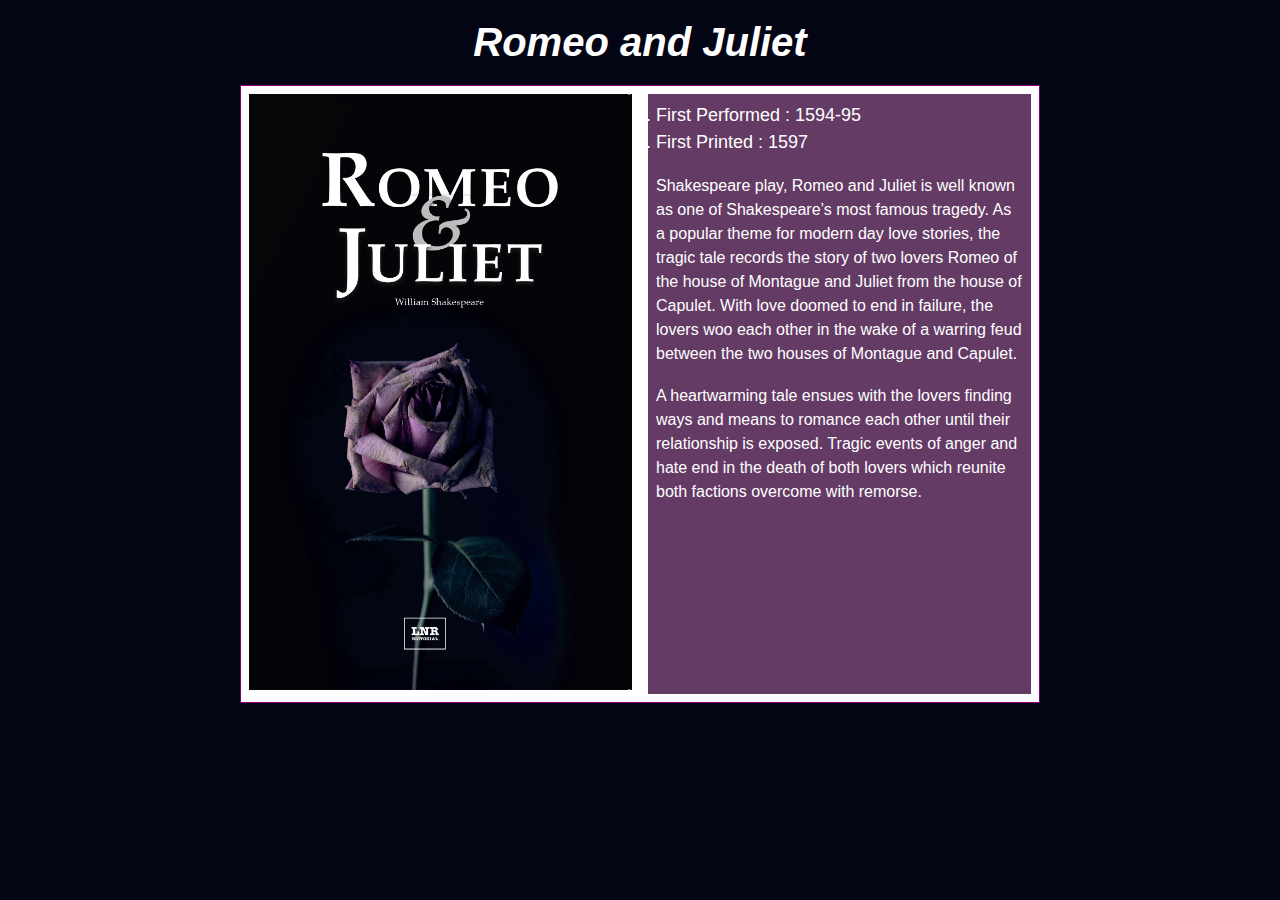
==== docs/index.html @ 7a01f049 "update css link" ====
<!DOCTYPE html>
<html lang="en">
<head>
    <meta charset="UTF-8">
    <meta http-equiv="X-UA-Compatible" content="IE=edge">
    <meta name="viewport" content="width=device-width, initial-scale=1.0">
    <link rel="stylesheet" href="css/styles.css">
    <title>Demo week 2</title>
</head>
<body>
 <h1>Romeo and Juliet</h1>

<main>
<figure>
<img src="images/ROMEO AND JULIET COVER.jpg" alt="romeo and juliet cover">
</figure>

<section>
    <ol>
        <li>First Performed : 1594-95</li>
        <li>First Printed : 1597</li>
    
    </ol>

    <extra-space>
        &nbsp;&nbsp;
    </extra-space>
    
    <p> Shakespeare play, Romeo and Juliet is well known as one of Shakespeare’s most famous tragedy. As a popular theme for modern day love stories, the tragic tale records the story of two lovers Romeo of the house of Montague and Juliet from the house of Capulet. With love doomed to end in failure, the lovers woo each other in the wake of a warring feud between the two houses of Montague and Capulet.</p>

    <extra-space>
        &nbsp;&nbsp;
    </extra-space>
    
    <p>A heartwarming tale ensues with the lovers finding ways and means to romance each other until their relationship is exposed.  Tragic events of anger and hate end in the death of both lovers which reunite both factions overcome with remorse.</p>
    

</section>

</main>



</body>
</html>
---- docs/css/styles.css ----
/* This stylesheet is where to add styles for your Shakespeare Play */
/*We usually add something general for the body*/
* {
  margin: 0;
  padding: 0;
  box-sizing: border-box;
}

body {
  font-family: Verdana, Geneva, Tahoma, sans-serif;
  /*your style rules go in here */
}

section {
  border: 0;
}

/*Here follows the class names that you will have in your html*/
/*You may have more if you added styles in InDesign*/
/*You need to add the style attributes between the curly brackets*/

/* the following may not be used but it doesn't matter if they are listed here  */

section.cover {
  text-align: center;
  width: 70%;
  margin: 20px auto;
}

img.playimage {
  /* you will need a width attribute in here */
  max-width: 40%;
  padding: 20px auto;
}

img.shakespeareimage {
  /* you will need a width attribute in here */
  max-width: 40%;
  padding: 20px auto;
}

/* If you have created any new stlyes in InDesign and used export tags then you need to add them here */

section.dramatis {
}
section.play {
}
div.sceneImage {
}
h1.act {
}
p.character {
}
p.charactername {
}
h1.dramatishead {
}
h2.firstscene {
}
h2.location {
}
p.play_location {
}
p.prose {
}
h2.scene {
}
p.song {
}
h2.stagedirection {
}
p.verseline {
}
span.character_role {
}
span.stage_directions_inline {
}

span.character_beforespeech {
}

* {
    margin: 0;
    box-sizing: border-box;
}

.AmericanTypewriter {
    font-family: "American Typewriter", monospace;
  }

body {
     font-family: 'Roboto Serif', sans-serif;
     background-color: #030514;
    }
h1{ 
    text-align: center;
    color: white;
    margin-bottom: 20px;
    margin-top: 20px;
    font-family: 'Roboto Serif', sans-serif;
    font-style: oblique;
    font-size: 40px;
}




main {
width: 90%;
max-width: 800px;
border: 1px solid purple;
margin: 0 auto;
display: flex;
flex-wrap: wrap;
background-color: white;
}

p {
    line-height: 1.5;
}

ol {
    line-height: 1.5;
    font-size: 18px;
}

img {
    width: 100%;
    }

figure {
    width: 100%;
    flex-basis: 300px;
    flex-grow: 1;
    flex-shrink: 1;
    margin: .5rem;
}

section {
    flex-basis: 300px;
    flex-grow: 1;
    flex-shrink: 1;
    margin: .5rem;
    background-color: #643b65;
    color: white;
    padding: 8px;

}

@media only screen and (max-width: 600px) {
    main {
        width: 100%;
        padding: 0;
        border: none;
    }

    p { 
        font-size: .9em;
    }
}
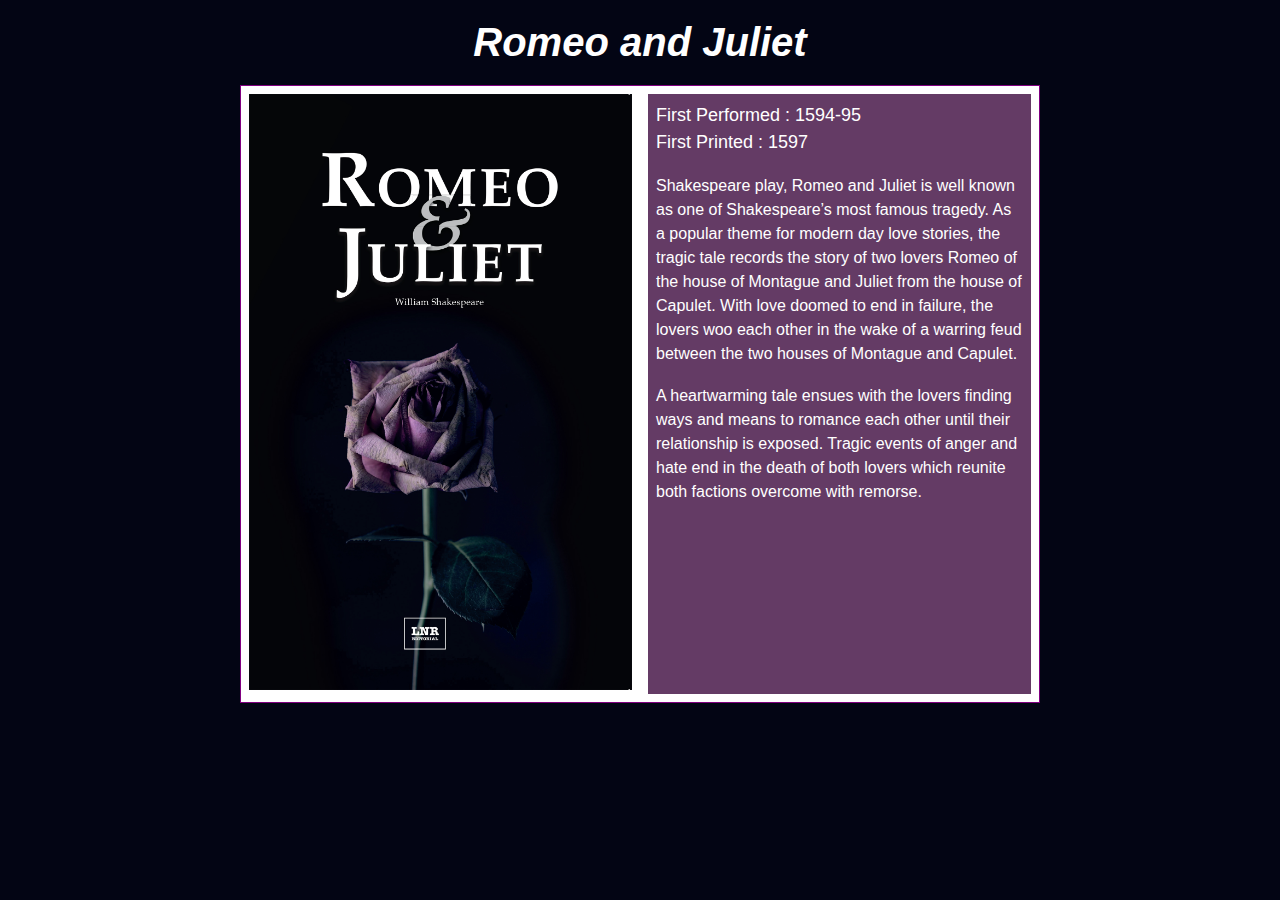
==== commit df571ee1: "update ol to ul" ====
--- a/docs/index.html
+++ b/docs/index.html
@@ -5,7 +5,7 @@
     <meta http-equiv="X-UA-Compatible" content="IE=edge">
     <meta name="viewport" content="width=device-width, initial-scale=1.0">
     <link rel="stylesheet" href="css/styles.css">
-    <title>Demo week 2</title>
+    <title>Romeo and Juliet</title>
 </head>
 <body>
  <h1>Romeo and Juliet</h1>
@@ -16,11 +16,11 @@
 </figure>
 
 <section>
-    <ol>
+    <ul>
         <li>First Performed : 1594-95</li>
         <li>First Printed : 1597</li>
     
-    </ol>
+    </ul>
 
     <extra-space>
         &nbsp;&nbsp;
--- a/docs/css/styles.css
+++ b/docs/css/styles.css
@@ -78,7 +78,6 @@
 
 span.character_beforespeech {
 }
-
 * {
     margin: 0;
     box-sizing: border-box;
@@ -119,7 +118,7 @@
     line-height: 1.5;
 }
 
-ol {
+ul {
     line-height: 1.5;
     font-size: 18px;
 }
@@ -154,6 +153,14 @@
         border: none;
     }
 
+    ul {
+        font-size: .9em;
+    }
+
+    main {
+        max-width: 50%;
+    }
+
     p { 
         font-size: .9em;
     }
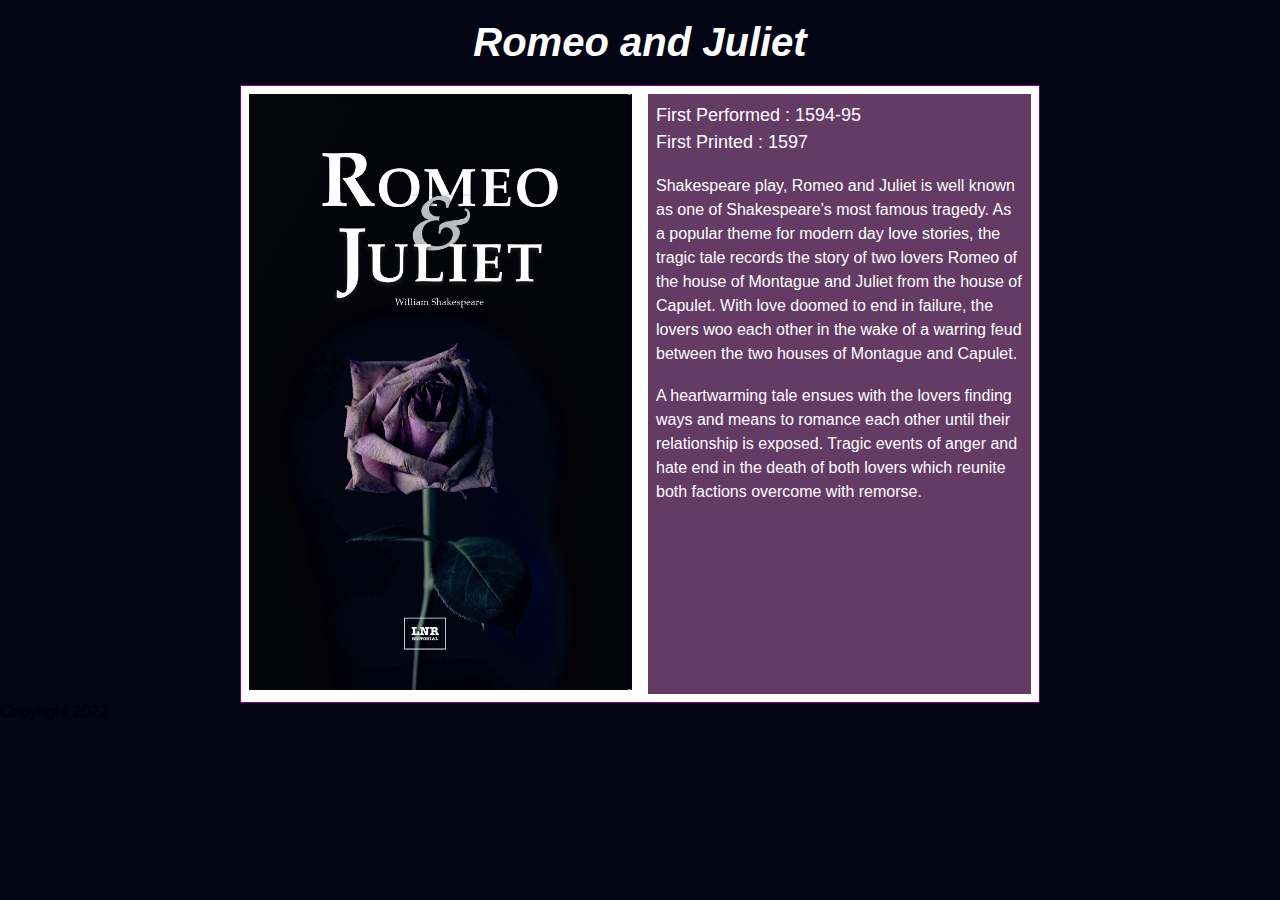
==== commit f881493b: "update footer" ====
--- a/docs/index.html
+++ b/docs/index.html
@@ -40,6 +40,10 @@
 </main>
 
 
+<footer>
+    Copyright 2022
+</footer>
+
 
 </body>
 </html>
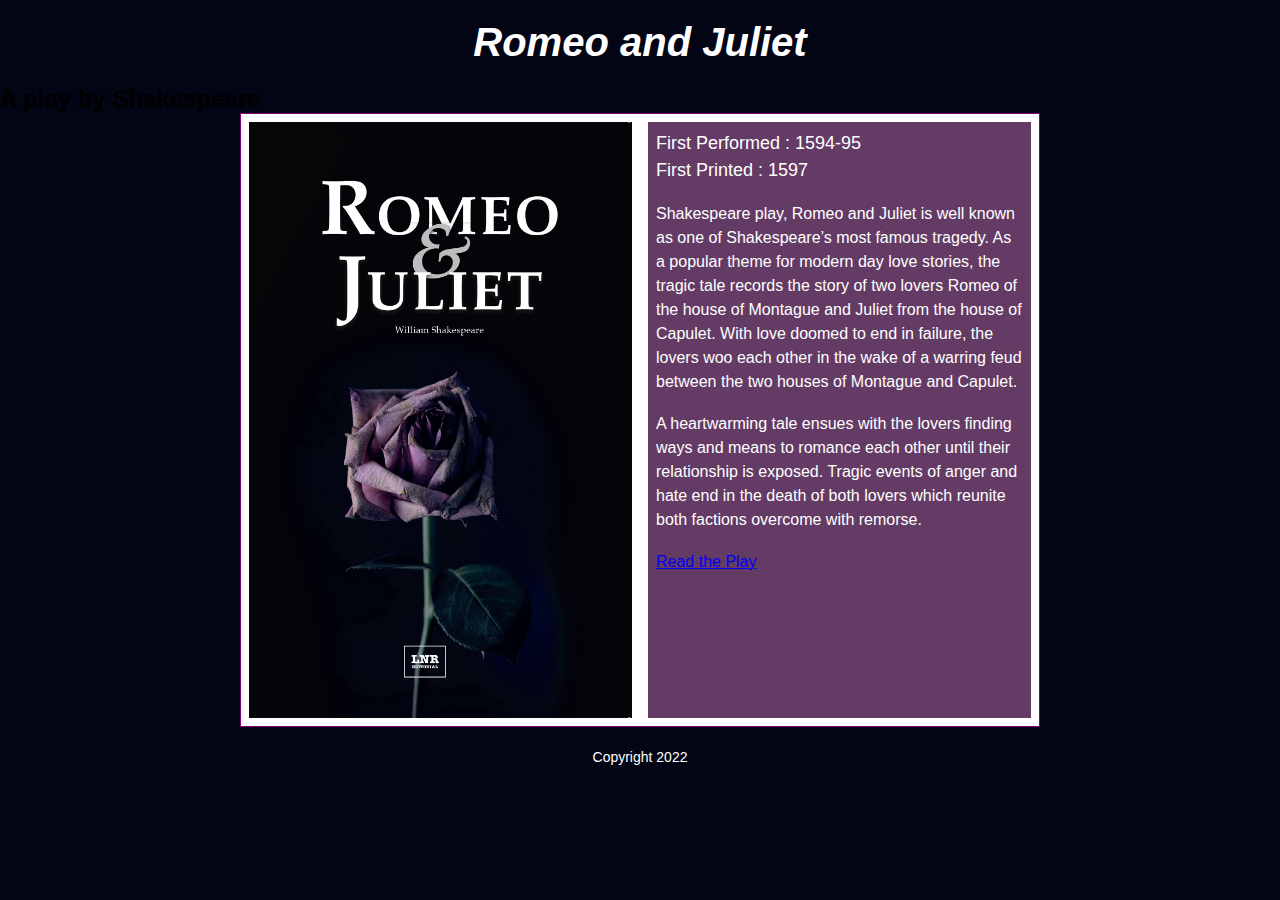
==== commit 30a2ea03: "update index" ====
--- a/docs/index.html
+++ b/docs/index.html
@@ -1,49 +1,55 @@
-<!DOCTYPE html>
-<html lang="en">
+<html>
 <head>
-    <meta charset="UTF-8">
-    <meta http-equiv="X-UA-Compatible" content="IE=edge">
-    <meta name="viewport" content="width=device-width, initial-scale=1.0">
-    <link rel="stylesheet" href="css/styles.css">
-    <title>Romeo and Juliet</title>
+<title>Romeo and Juliet</title>
+<link rel="stylesheet" href="css/styles.css">
 </head>
+
 <body>
- <h1>Romeo and Juliet</h1>
+    <header>
+<h1>Romeo and Juliet</h1> 
 
+<h2>A play by Shakespeare</h2>
+</header>
 <main>
-<figure>
-<img src="images/ROMEO AND JULIET COVER.jpg" alt="romeo and juliet cover">
+    <figure>
+<img src="images/ROMEO AND JULIET COVER.jpg" alt="cover the play with a picture of a flower">
 </figure>
 
 <section>
-    <ul>
-        <li>First Performed : 1594-95</li>
-        <li>First Printed : 1597</li>
-    
-    </ul>
+<ul>
+    <li>First Performed : 1594-95</li>
+    <li>First Printed : 1597</li>
 
-    <extra-space>
-        &nbsp;&nbsp;
-    </extra-space>
-    
-    <p> Shakespeare play, Romeo and Juliet is well known as one of Shakespeare’s most famous tragedy. As a popular theme for modern day love stories, the tragic tale records the story of two lovers Romeo of the house of Montague and Juliet from the house of Capulet. With love doomed to end in failure, the lovers woo each other in the wake of a warring feud between the two houses of Montague and Capulet.</p>
+</ul>
 
-    <extra-space>
-        &nbsp;&nbsp;
-    </extra-space>
-    
-    <p>A heartwarming tale ensues with the lovers finding ways and means to romance each other until their relationship is exposed.  Tragic events of anger and hate end in the death of both lovers which reunite both factions overcome with remorse.</p>
-    
+<extra-space>
+    &nbsp;&nbsp;
+</extra-space>
+
+<p> Shakespeare play, Romeo and Juliet is well known as one of Shakespeare’s most famous tragedy. As a popular theme for modern day love stories, the tragic tale records the story of two lovers Romeo of the house of Montague and Juliet from the house of Capulet. With love doomed to end in failure, the lovers woo each other in the wake of a warring feud between the two houses of Montague and Capulet.</p>
+
+<extra-space>
+    &nbsp;&nbsp;
+</extra-space>
+
+<p>A heartwarming tale ensues with the lovers finding ways and means to romance each other until their relationship is exposed.  Tragic events of anger and hate end in the death of both lovers which reunite both factions overcome with remorse.</p>
+
+<extra-space>
+    &nbsp;&nbsp;
+</extra-space>
+
+<p class="playlink"><a href="PLAY_ROMEOANDJULIET_copy.html"> Read the Play</a></p>
 
 </section>
 
 </main>
+<footer>
+   <p>Copyright 2022</p>
+</footer>
+
+</body>
 
 
-<footer>
-    Copyright 2022
-</footer>
 
 
-</body>
 </html>
--- a/docs/css/styles.css
+++ b/docs/css/styles.css
@@ -146,6 +146,14 @@
 
 }
 
+footer {
+    color: white;
+    font-size: 14px;
+    text-align: center;
+    padding: 20px;
+    
+}
+
 @media only screen and (max-width: 600px) {
     main {
         width: 100%;
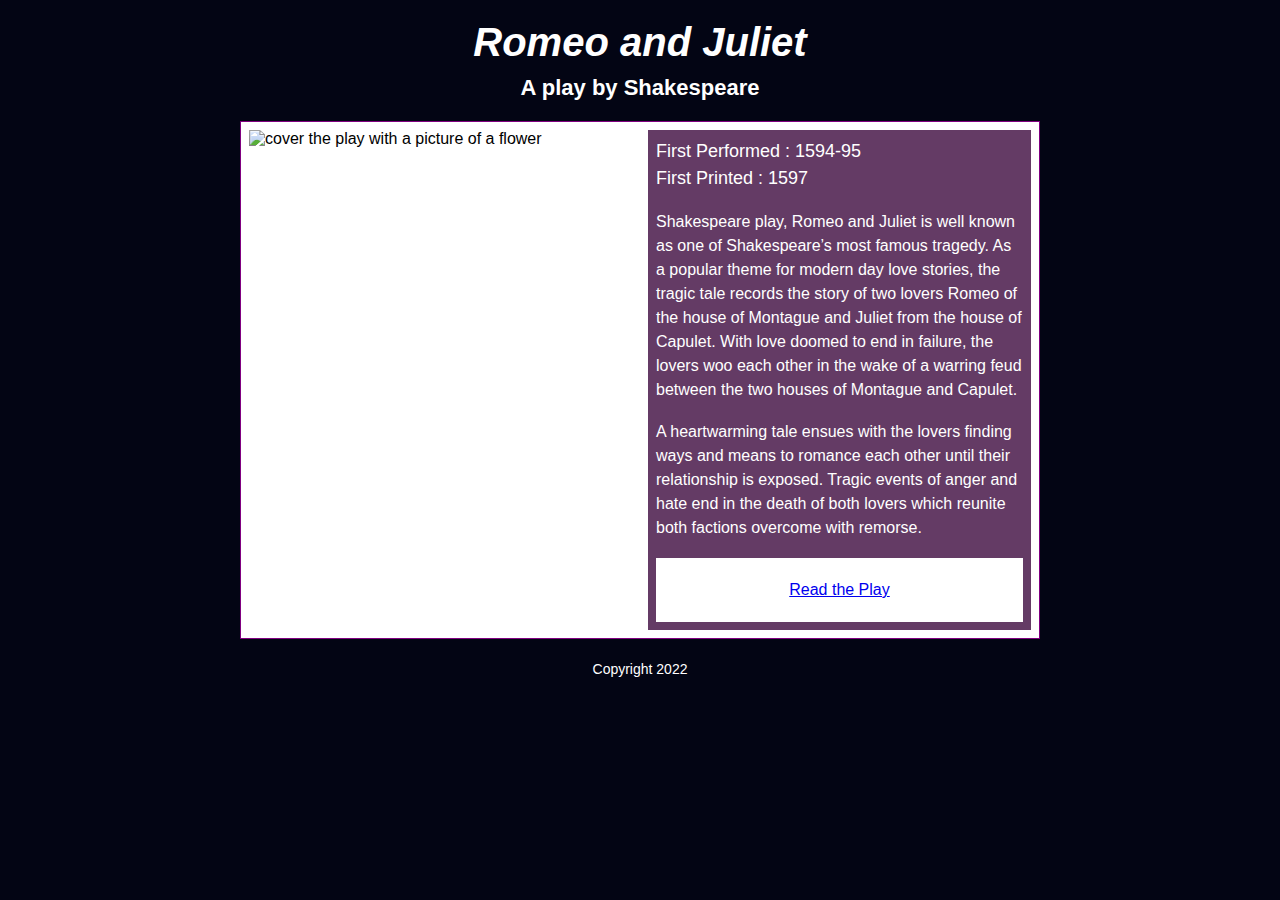
==== commit 32035b19: "updated index" ====
--- a/docs/index.html
+++ b/docs/index.html
@@ -1,3 +1,4 @@
+<!DOCTYPE html>
 <html>
 <head>
 <title>Romeo and Juliet</title>
@@ -12,7 +13,7 @@
 </header>
 <main>
     <figure>
-<img src="images/ROMEO AND JULIET COVER.jpg" alt="cover the play with a picture of a flower">
+<img src="images/ROMEOANDJULIETCOVER.jpg" alt="cover the play with a picture of a flower">
 </figure>
 
 <section>
--- a/docs/css/styles.css
+++ b/docs/css/styles.css
@@ -83,24 +83,36 @@
     box-sizing: border-box;
 }
 
+* {
+  margin: 0;
+  box-sizing: border-box;
+}
+
 .AmericanTypewriter {
-    font-family: "American Typewriter", monospace;
-  }
+  font-family: "American Typewriter", monospace;
+}
 
 body {
-     font-family: 'Roboto Serif', sans-serif;
-     background-color: #030514;
-    }
+   font-family: 'Roboto Serif', sans-serif;
+   background-color: #030514;
+  }
 h1{ 
-    text-align: center;
-    color: white;
-    margin-bottom: 20px;
-    margin-top: 20px;
-    font-family: 'Roboto Serif', sans-serif;
-    font-style: oblique;
-    font-size: 40px;
+  text-align: center;
+  color: white;
+  margin-bottom: 10px;
+  margin-top: 20px;
+  font-family: 'Roboto Serif', sans-serif;
+  font-style: oblique;
+  font-size: 40px;
 }
 
+h2 {
+  text-align: center;
+  color: white;
+  margin-bottom: 20px;
+  font-family: 'Roboto Serif', sans-serif;
+  font-size: 22px;
+}
 
 
 
@@ -115,61 +127,69 @@
 }
 
 p {
-    line-height: 1.5;
+  line-height: 1.5;
 }
 
 ul {
-    line-height: 1.5;
-    font-size: 18px;
+  line-height: 1.5;
+  font-size: 18px;
 }
 
 img {
-    width: 100%;
-    }
+  width: 100%;
+  }
 
 figure {
-    width: 100%;
-    flex-basis: 300px;
-    flex-grow: 1;
-    flex-shrink: 1;
-    margin: .5rem;
+  width: 100%;
+  flex-basis: 300px;
+  flex-grow: 1;
+  flex-shrink: 1;
+  margin: .5rem;
 }
 
 section {
-    flex-basis: 300px;
-    flex-grow: 1;
-    flex-shrink: 1;
-    margin: .5rem;
-    background-color: #643b65;
-    color: white;
-    padding: 8px;
+  flex-basis: 300px;
+  flex-grow: 1;
+  flex-shrink: 1;
+  margin: .5rem;
+  background-color: #643b65;
+  color: white;
+  padding: 8px;
 
 }
 
+.playlink {
+  text-align: center;
+  color: white;
+  border: 2px solid 030514;
+  background-color: white;
+  padding: 20px;
+}
+
 footer {
-    color: white;
-    font-size: 14px;
-    text-align: center;
-    padding: 20px;
-    
+  color: white;
+  font-size: 14px;
+  text-align: center;
+  padding: 20px;
+  
 }
 
 @media only screen and (max-width: 600px) {
-    main {
-        width: 100%;
-        padding: 0;
-        border: none;
-    }
+  main {
+      width: 100%;
+      padding: 0;
+      border: none;
+  }
 
-    ul {
-        font-size: .9em;
-    }
+  ul {
+      font-size: .9em;
+  }
 
-    main {
-        max-width: 50%;
-    }
+  main {
+      max-width: 50%;
+  }
 
-    p { 
-        font-size: .9em;
-    }
-}
+  p { 
+      font-size: .9em;
+  }
+}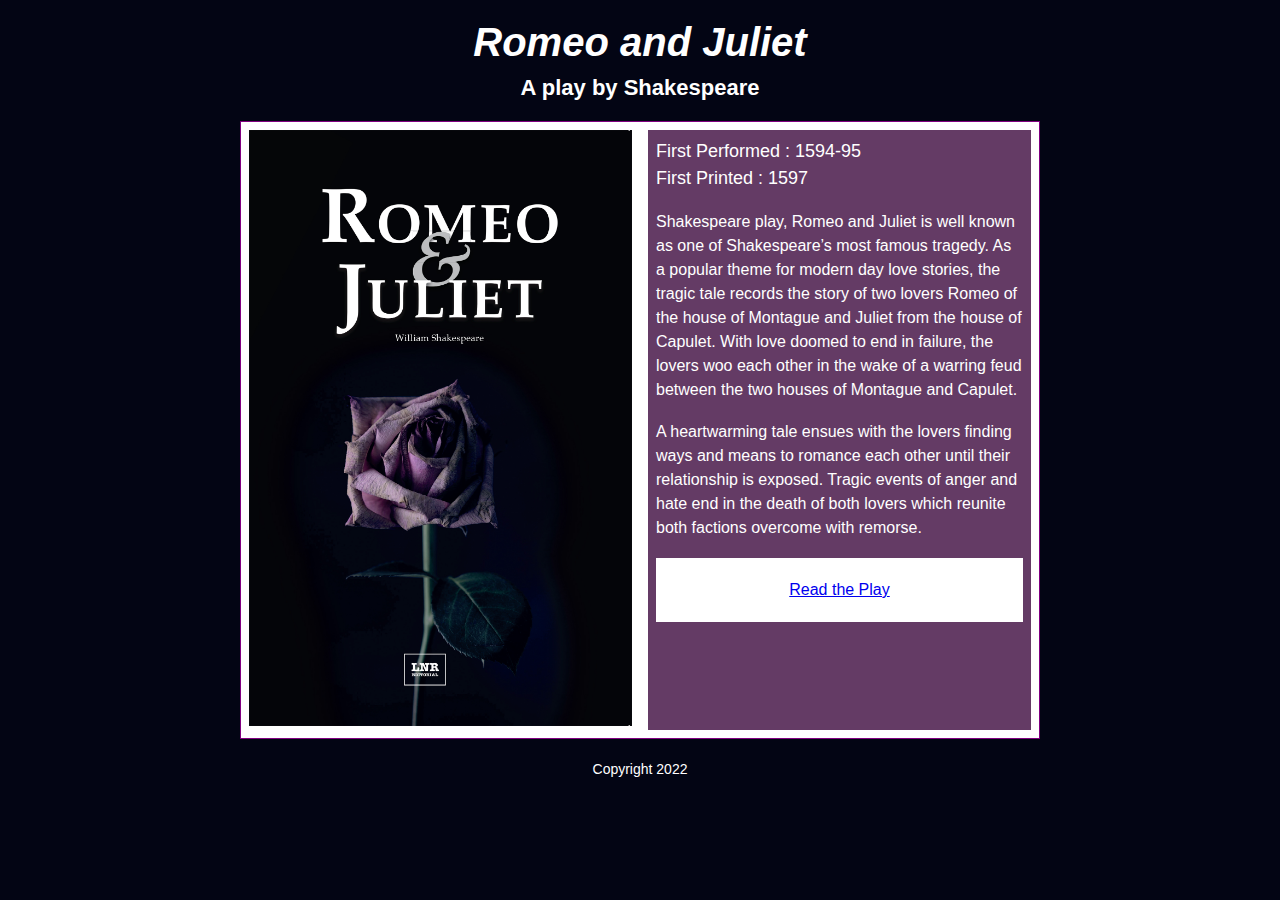
==== commit 091cff8a: "update image link" ====
(no text change in the page or its own stylesheets)
